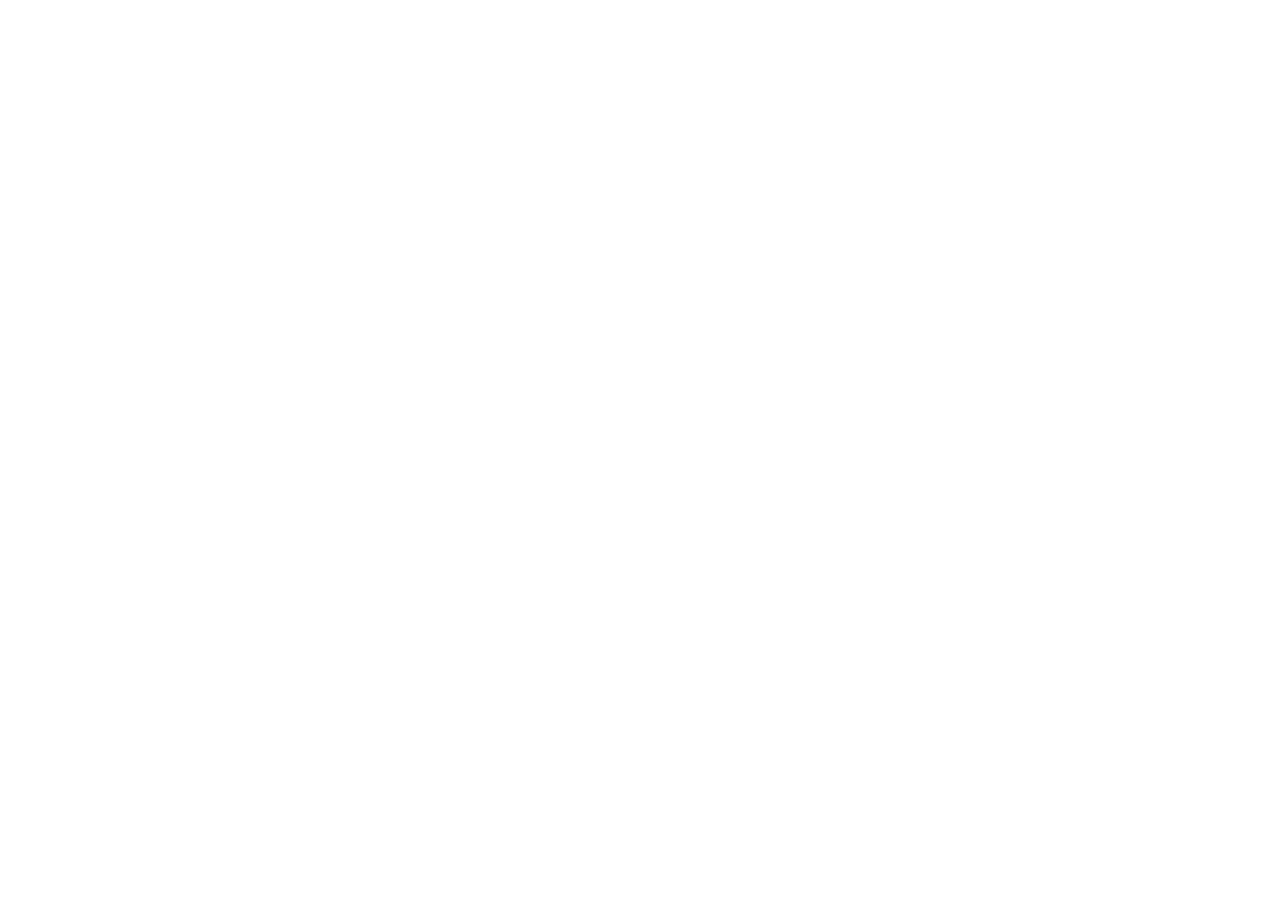
==== views/green.html @ 91845961 "feat :lipstick: diseño principal creado" ====
<!DOCTYPE html>
<html lang="en">
<head>
    <meta charset="UTF-8">
    <meta name="viewport" content="width=device-width, initial-scale=1.0">
    <title>Document</title>
</head>
<body>
    
</body>
</html>
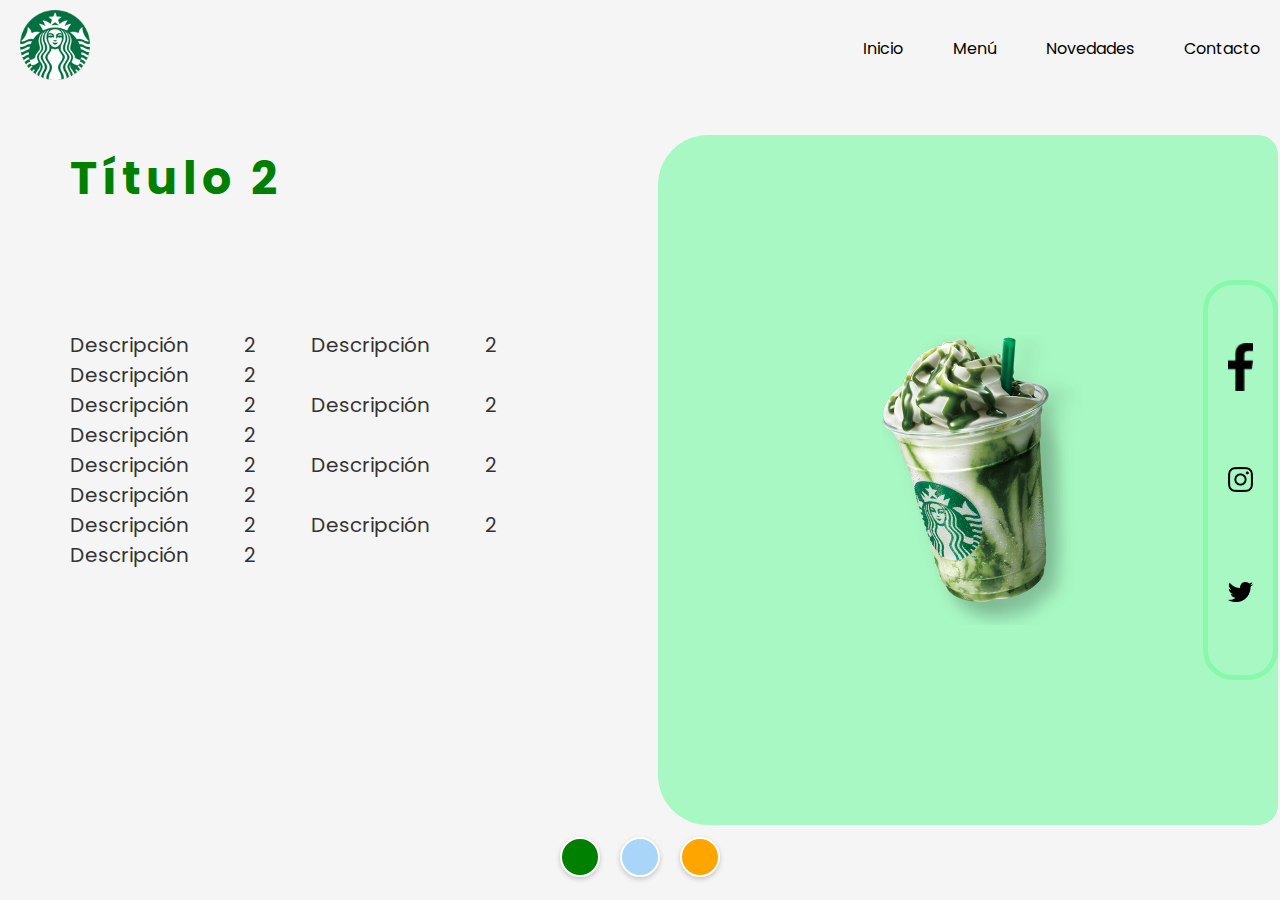
==== commit bdda66d8: "feat :lipstick: termina diseño,  se hace responsivo en algunos dispositivos mobiles" ====
--- a/views/green.html
+++ b/views/green.html
@@ -1,11 +1,64 @@
 <!DOCTYPE html>
 <html lang="en">
 <head>
+    <link rel="stylesheet" href="../css/green.css">
+    <link href="https://fonts.googleapis.com/css2?family=Poppins:wght@300;400;600;700&display=swap" rel="stylesheet">
     <meta charset="UTF-8">
     <meta name="viewport" content="width=device-width, initial-scale=1.0">
-    <title>Document</title>
+    <title>Bebidas</title>
 </head>
 <body>
-    
+    <div class="main">
+        <header class="header">
+            <div class="header-logo">
+                <img src="../storage/img/logo.png" alt="logo">
+            </div>
+            <nav class="header-nav">
+                <ul>
+                    <li><a href="#">Inicio</a></li>
+                    <li><a href="https://www.starbucks.com.co/menu">Menú</a></li>
+                    <li><a href="https://www.starbucks.com.co/seccion/novedades">Novedades</a></li>
+                    <li><a href="https://www.starbucks.com.co/stores">Contacto</a></li>
+                </ul>
+            </nav>
+        </header>
+        <section class="section">
+            <div class="section-content">
+                <h1>Título 2</h1>
+                <p>Descripción 2 Descripción 2 Descripción 2</p>
+                <p>Descripción 2 Descripción 2 Descripción 2</p>
+                <p>Descripción 2 Descripción 2 Descripción 2</p>
+                <p>Descripción 2 Descripción 2 Descripción 2</p>
+            </div>
+            <div class="section-image">
+                <div class="image-box">
+                    <img src="../storage/img/img1.png" alt="bebida principal">
+                </div>
+                <div class="content-current">
+                    <div class="current-drink">
+                        <button class="social-btn" onclick="window.open('https://www.facebook.com/StarbucksColombia/?locale=es_LA')">
+                            <img src="../storage/img/facebook.png" alt="Facebook">
+                        </button>
+                        <button class="social-btn" onclick="window.open('https://www.instagram.com/starbuckscol/?hl=es')">
+                            <img src="../storage/img/instagram.png" alt="Instagram">
+                        </button>
+                        <button class="social-btn" onclick="window.open('https://twitter.com/Starbucks')">
+                            <img src="../storage/img/twitter.png" alt="Twitter">
+                        </button>
+                    </div>
+                    
+                </div>
+                
+            </div>
+        </section>
+        <footer class="footer">
+            <div class="drink-selector">
+                <div class="drink-option" style="background-color: green; z-index: 1;"  onclick="window.location.href='/views/green.html';"></div>
+                <div class="drink-option" style="background-color: #a8d5f8;  z-index: 1;" onclick="window.location.href='/index.html';"></div>
+                <div class="drink-option" style="background-color: orange;  z-index: 1;" onclick="window.location.href='/views/yellow.html';"></div>
+
+            </div>
+        </footer>
+    </div>
 </body>
-</html>+</html>
--- a/css/green.css
+++ b/css/green.css
@@ -0,0 +1,307 @@
+@import url('https://fonts.googleapis.com/css2?family=Poppins:wght@300;400;600;700&display=swap');
+
+* {
+    margin: 0;
+    padding: 0;
+    box-sizing: border-box;
+}
+
+body {
+    font-family: 'Poppins', sans-serif;
+    background-color: #f5f5f5;
+    overflow: hidden;
+}
+
+.header {
+    display: flex;
+    justify-content: space-between;
+    align-items: center;
+    padding: 10px 20px;
+}
+
+.header-logo img {
+    width: 70px;
+    height: 70px;
+}
+
+.header-nav ul {
+    list-style: none;
+    display: flex;
+    gap: 50px;
+}
+
+.header-nav li a {
+    text-decoration: none;
+    color: rgb(1, 1, 1);
+    font-size: 16px;
+}
+
+/* Sección principal */
+.section {
+    display: flex;
+    flex-direction: row;
+    align-items: center;
+    justify-content: space-between;
+    height: 80vh;
+    padding: 0 20px;
+}
+
+.section-content {
+    flex: 2;
+    transform: translateY(-100px);
+}
+
+.section-content h1 {
+    font-size: 46px;
+    color: green;
+    margin-left: 50px;
+    letter-spacing: 5px;
+}
+
+.section-content p {
+    font-size: 20px;
+    word-spacing: 50px;
+    color: #333;
+    margin-left: 50px;
+}
+
+.section-content p:first-of-type {
+    margin-top: 13vh;
+}
+
+.section-image {
+    display: flex;
+    height: 690px;
+    margin-top: 5vh;
+    transform: translateX(18px);
+    width: 50%;
+    align-items: center;
+    justify-content: center;
+    background-color: #a8f8c3;
+    border-top-left-radius: 50px;
+    border-bottom-left-radius: 50px;
+    border-top-right-radius: 20px;
+    border-bottom-right-radius: 20px;
+}
+
+.image-box {
+    display: flex;
+    align-items: center;
+    justify-content: center;
+    width: 100%;
+    height: 200px;
+    position: relative;
+    transform: translateX(180px);
+}
+
+.image-box img {
+    width: 200px;
+    height: auto;
+    object-fit: contain;
+}
+
+.content-current {
+    display: flex;
+    justify-content: center;
+    align-items: center;
+    height: 400px;
+    width: 150px;
+    border: 5px solid #88f8ad;
+    background-color: #a8f8c3;
+    position: relative;
+    margin-left: 20vw;
+    border-radius: 30px;
+}
+
+.current-drink {
+    display: flex;
+    flex-direction: column;
+    align-items: center;
+    justify-content: space-evenly;
+    height: 100%;
+    width: 100%;
+    border-radius: 5px;
+}
+
+.social-btn {
+    background-color: transparent;
+    border: none;
+    cursor: pointer;
+    width: 50px;
+    height: 50px;
+    display: flex;
+    justify-content: center;
+    align-items: center;
+    margin: 5px 0;
+    transition: transform 0.2s ease-in-out;
+}
+
+.social-btn img {
+    width: 50%;
+    height: auto;
+}
+
+.social-btn:hover {
+    transform: scale(1.1);
+}
+
+/* Footer */
+.footer {
+    background-color: #f5f5f5;
+    padding: 20px 0;
+    display: flex;
+    justify-content: center;
+    align-items: center;
+}
+
+.drink-selector {
+    display: flex;
+    gap: 20px;
+}
+
+.drink-option {
+    width: 40px;
+    height: 40px;
+    border-radius: 50%;
+    cursor: pointer;
+    border: 2px solid #fff;
+    box-shadow: 0 2px 5px rgba(0, 0, 0, 0.2);
+    transition: transform 0.2s ease;
+}
+
+.drink-option:hover {
+    transform: scale(1.1);
+    border-color: #333;
+}
+
+/* Media Queries para Responsividad */
+@media (max-width: 1024px) {
+    .section {
+        flex-direction: column;
+        height: auto;
+    }
+
+    .section-content {
+        margin-left: 0;
+        text-align: center;
+    }
+
+    .section-content h1 {
+        font-size: 36px;
+        margin-left: 0;
+    }
+
+    .section-content p {
+        font-size: 18px;
+        margin-left: 0;
+        word-spacing: normal;
+    }
+
+    .section-image {
+        margin-left: -22px;
+        margin-top: -45px;
+        width: 100%;
+        height: auto;
+        
+    }
+
+    .image-box {
+        transform: none;
+        margin: 0 auto;
+    }
+
+    .content-current {
+        max-width: 20%;
+        height: 80%;
+        border-radius: 20px;
+    }
+
+    .drink-selector {
+        flex-direction: row;
+    }
+
+    .drink-option {
+        width: 50px;
+        height: 50px;
+    }
+}
+
+@media (max-width: 768px) {
+    .header-nav ul {
+        flex-direction: column;
+        gap: 20px;
+        text-align: center;
+    }
+
+    .header-nav li a {
+        font-size: 14px;
+    }
+
+    .section-content h1 {
+        font-size: 30px;
+    }
+
+    .section-content p {
+        font-size: 16px;
+    }
+
+    .section-image {
+        width: 100%;
+        height: 300px;
+    }
+
+    .image-box img {
+        width: 150px;
+    }
+
+    .footer {
+        padding: 10px 0;
+    }
+
+    .social-btn {
+        width: 40px;
+        height: 40px;
+    }
+}
+
+@media (max-width: 480px) {
+    body {
+        font-size: 14px;
+    }
+
+    .header-logo img {
+        width: 50px;
+        height: 50px;
+    }
+
+    .section-content h1 {
+        font-size: 24px;
+    }
+
+    .section-content p {
+        font-size: 14px;
+    }
+
+    .section-image {
+        width: 100%;
+        height: 250px;
+    }
+
+    .image-box img {
+        width: 100px;
+    }
+
+    .content-current {
+        width: 90%;
+        margin-left: 0;
+    }
+
+    .drink-option {
+        width: 40px;
+        height: 40px;
+    }
+
+    .footer {
+        padding: 10px 0;
+    }
+}
